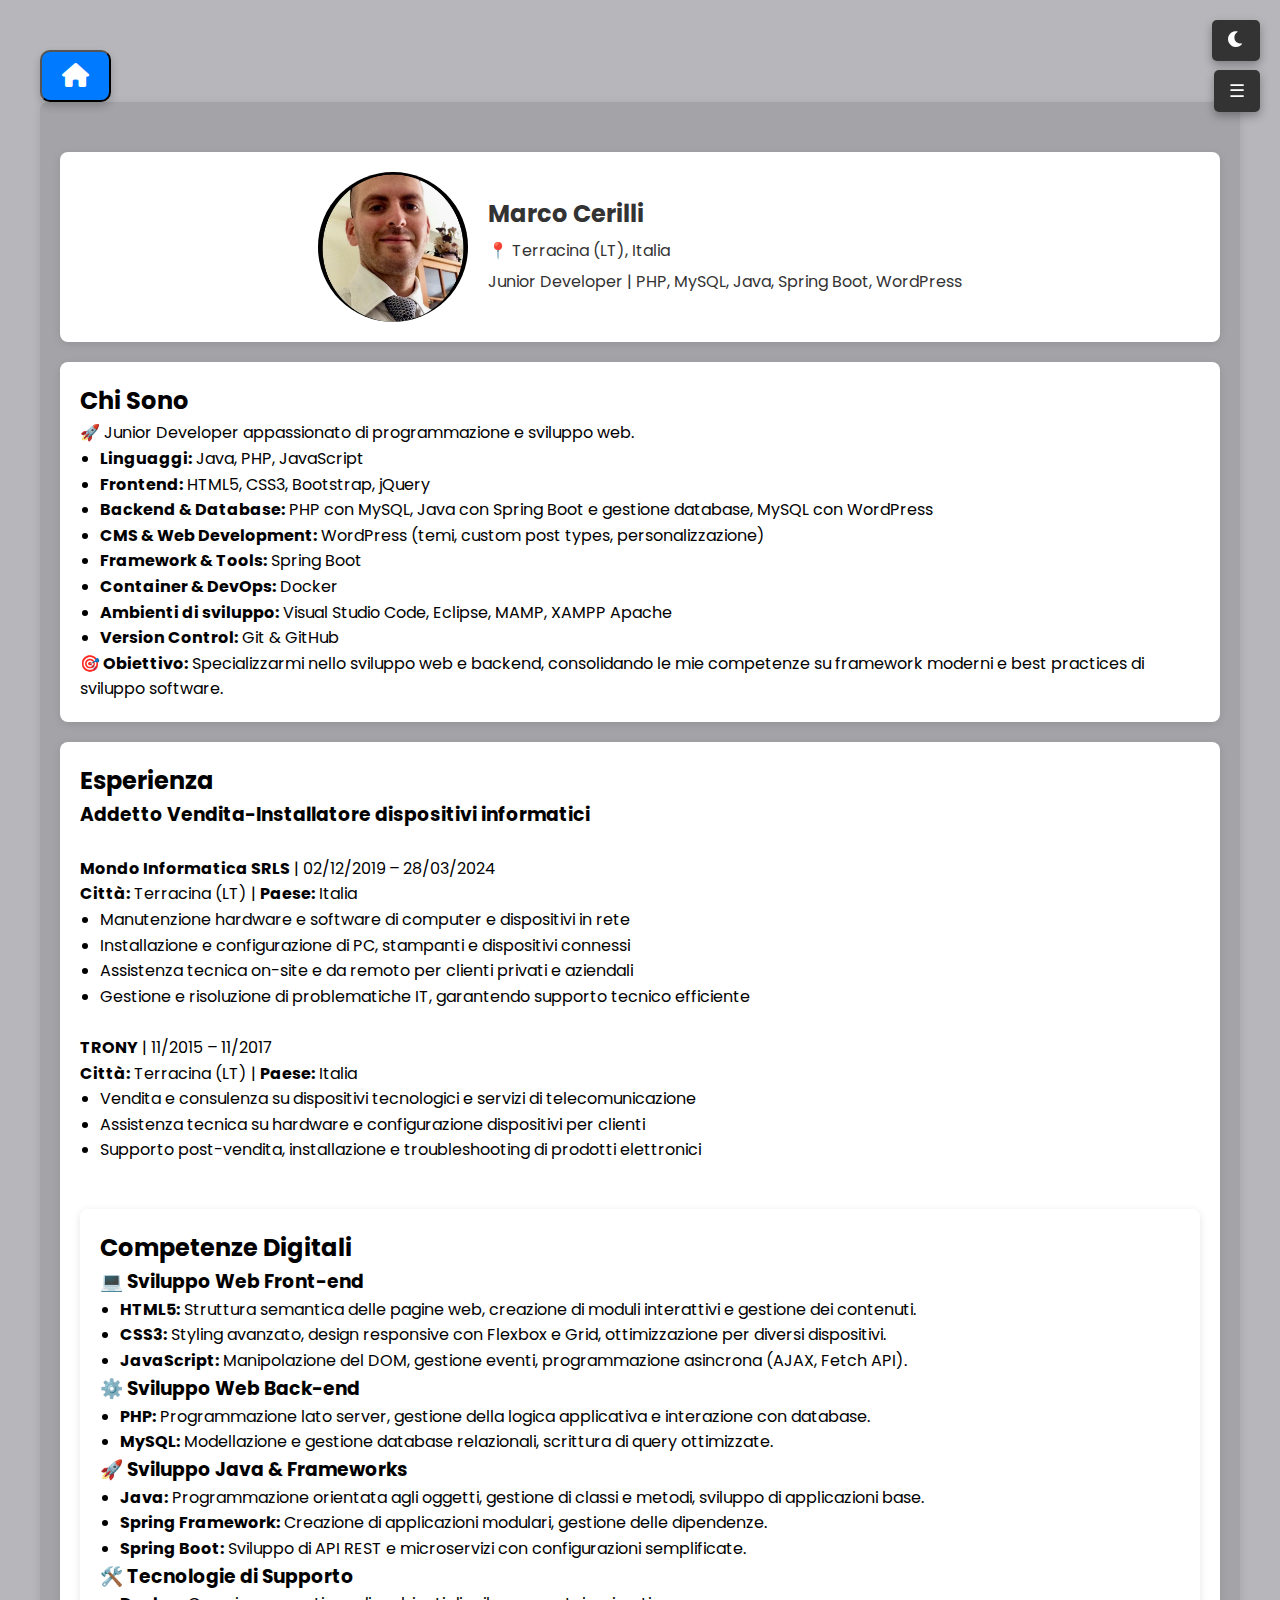
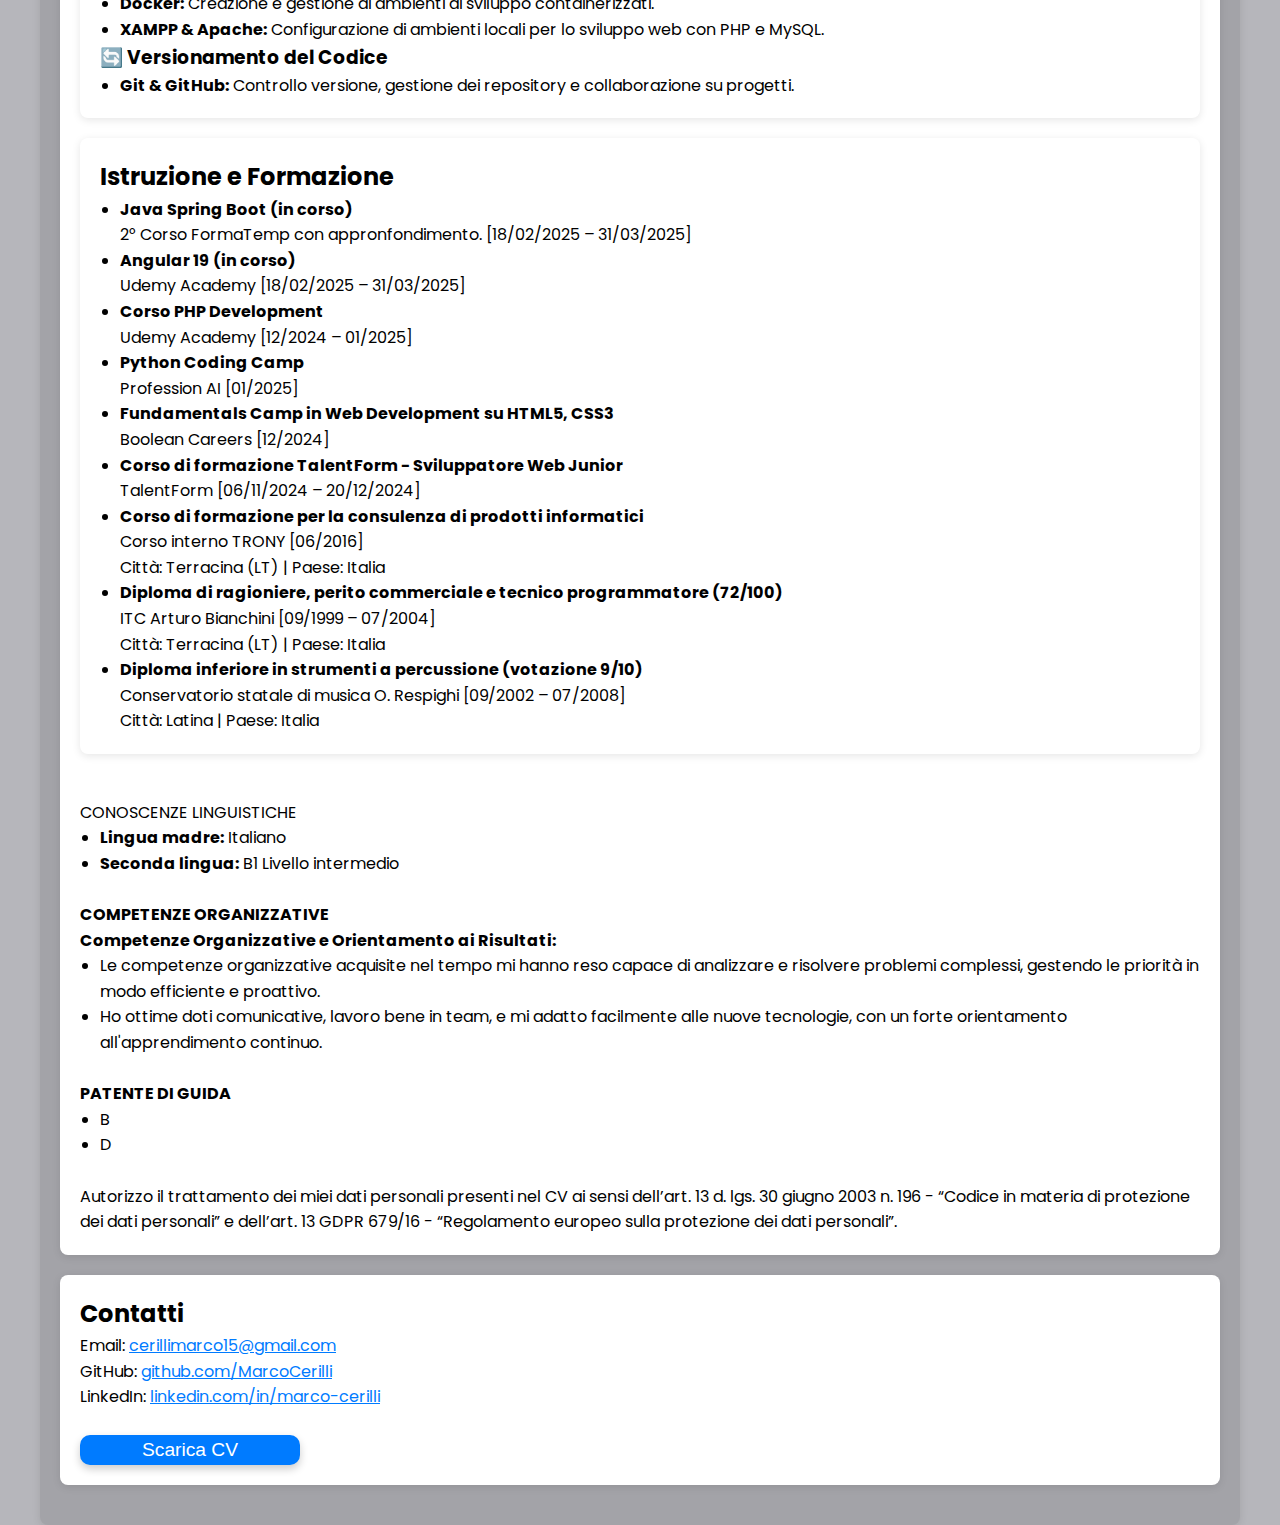
==== Interactive-CV-main/index.html @ ba5b5273 "modificato" ====
<!DOCTYPE html>
<html lang="it">
<head>
    <meta charset="UTF-8">
    <meta name="viewport" content="width=device-width, initial-scale=1.0">
    <title>CV Interattivo - Marco Cerilli</title>
    <link rel="stylesheet" href="style.css">
    <link rel="stylesheet" href="https://cdnjs.cloudflare.com/ajax/libs/font-awesome/6.0.0-beta3/css/all.min.css">
    <link rel="stylesheet" href="//fonts.googleapis.com/css2?family=Poppins:wght@300;400;600&display=swap" >
    


</head>
<body>
<!-- Pulsante Menu -->
<button id="menuBtn">
    <i class="fas fa-home"></i> <!-- Icona casetta -->
</button>

<!-- Pulsante Dark Mode -->
<button id="darkModeBtn">
    <i class="fas fa-moon"></i> <!-- Icona luna -->
</button>

<!-- Pulsante Menu Fisso -->
<button id="menuFixedBtn" class="menu-fixed-btn">☰</button>

    <div class="content-wrapper">

    <section class="profile">
        <img src="foto_profilo.jpg" alt="Profile Picture">
        <div class="info">
            <h2>Marco Cerilli</h2>
            <p>📍 Terracina (LT), Italia</p>
            <p>Junior Developer | PHP, MySQL, Java, Spring Boot, WordPress</p>
           
        </div>
    </section>

   <!-- Navbar -->
    <nav id="navbar">
        <ul>
            <li><a href="#about">Chi Sono</a></li>
            <li><a href="#experience">Esperienza</a></li>
            <li><a href="#skills">Competenze Digitali</a></li>
            <li><a href="#contact">Contatti</a></li>
        </ul>
    </nav>

    
    <section id="about">
        <h2>Chi Sono</h2>
        <p>🚀 Junior Developer appassionato di programmazione e sviluppo web.</p>
        <ul>
            <li><strong>Linguaggi:</strong> Java, PHP, JavaScript</li>
            <li><strong>Frontend:</strong> HTML5, CSS3, Bootstrap, jQuery</li>
            <li><strong>Backend & Database:</strong> PHP con MySQL, Java con Spring Boot e gestione database, MySQL con WordPress</li>
            <li><strong>CMS & Web Development:</strong> WordPress (temi, custom post types, personalizzazione)</li>
            <li><strong>Framework & Tools:</strong> Spring Boot</li>
            <li><strong>Container & DevOps:</strong> Docker</li>
            <li><strong>Ambienti di sviluppo:</strong> Visual Studio Code, Eclipse, MAMP, XAMPP Apache</li>
            <li><strong>Version Control:</strong> Git & GitHub</li>
        </ul>
        <p><strong>🎯 Obiettivo:</strong> Specializzarmi nello sviluppo web e backend, consolidando le mie competenze su framework moderni e best practices di sviluppo software.</p>
    </section>
    

    <section id="experience">
        <h2>Esperienza</h2>
        
        <div class="job">
            <h3>Addetto Vendita-Installatore dispositivi informatici</h3><br>
            <p><strong>Mondo Informatica SRLS</strong> | 02/12/2019 – 28/03/2024</p>
            <p><strong>Città:</strong> Terracina (LT) | <strong>Paese:</strong> Italia</p>
            <ul>
                <li>Manutenzione hardware e software di computer e dispositivi in rete</li>
                <li>Installazione e configurazione di PC, stampanti e dispositivi connessi</li>
                <li>Assistenza tecnica on-site e da remoto per clienti privati e aziendali</li>
                <li>Gestione e risoluzione di problematiche IT, garantendo supporto tecnico efficiente</li>
               
            </ul>
        </div>
    <br>
        <div class="job">
            <p><strong>TRONY</strong> | 11/2015 – 11/2017</p>
            <p><strong>Città:</strong> Terracina (LT) | <strong>Paese:</strong> Italia</p>
            <ul>
                <li>Vendita e consulenza su dispositivi tecnologici e servizi di telecomunicazione</li>
                <li>Assistenza tecnica su hardware e configurazione dispositivi per clienti</li>
                <li>Supporto post-vendita, installazione e troubleshooting di prodotti elettronici</li><br>
            </ul>
        </div>
    

    <section id="skills">
        <h2>Competenze Digitali</h2>

        <div class="competence-container">
            <div class="competence">
                <h3 class="competence-title">💻 Sviluppo Web Front-end</h3>
                <ul>
                    <li><strong>HTML5:</strong> Struttura semantica delle pagine web, creazione di moduli interattivi e gestione dei contenuti.</li>
                    <li><strong>CSS3:</strong> Styling avanzato, design responsive con Flexbox e Grid, ottimizzazione per diversi dispositivi.</li>
                    <li><strong>JavaScript:</strong> Manipolazione del DOM, gestione eventi, programmazione asincrona (AJAX, Fetch API).</li>
                </ul>
            </div>
        
            <!-- Sezione WordPress (se necessario, attivabile con commento) 
            <div class="competence">
                <h3 class="competence-title">🎨 WordPress Development</h3>
                <ul>
                    <li>Struttura e gerarchia di WordPress.</li>
                    <li>Creazione e personalizzazione di temi e template.</li>
                    <li>Custom Post Types, Custom Fields e tassonomie personalizzate.</li>
                    <li>Creazione di shortcode e gestione del LOOP.</li>
                </ul>
            </div>-->
        
            <div class="competence">
                <h3 class="competence-title">⚙️ Sviluppo Web Back-end</h3>
                <ul>
                    <li><strong>PHP:</strong> Programmazione lato server, gestione della logica applicativa e interazione con database.</li>
                    <li><strong>MySQL:</strong> Modellazione e gestione database relazionali, scrittura di query ottimizzate.</li>
                </ul>
            </div>
        
            <div class="competence">
                <h3 class="competence-title">🚀 Sviluppo Java & Frameworks</h3>
                <ul>
                    <li><strong>Java:</strong> Programmazione orientata agli oggetti, gestione di classi e metodi, sviluppo di applicazioni base.</li>
                    <li><strong>Spring Framework:</strong> Creazione di applicazioni modulari, gestione delle dipendenze.</li>
                    <li><strong>Spring Boot:</strong> Sviluppo di API REST e microservizi con configurazioni semplificate.</li>
                </ul>
            </div>
        
            <div class="competence">
                <h3 class="competence-title">🛠️ Tecnologie di Supporto</h3>
                <ul>
                    <li><strong>Docker:</strong> Creazione e gestione di ambienti di sviluppo containerizzati.</li>
                    <li><strong>XAMPP & Apache:</strong> Configurazione di ambienti locali per lo sviluppo web con PHP e MySQL.</li>
                </ul>
            </div>
        
            <div class="competence">
                <h3 class="competence-title">🔄 Versionamento del Codice</h3>
                <ul>
                    <li><strong>Git & GitHub:</strong> Controllo versione, gestione dei repository e collaborazione su progetti.</li>
                </ul>
            </div>
        </div>
        

    </section>
    
    <section id="education">
        <h2>Istruzione e Formazione</h2>
        <ul>
            <li>
                <strong>Java Spring Boot (in corso)</strong><br>
                 2° Corso FormaTemp con appronfondimento.  [18/02/2025 – 31/03/2025]<br>
            </li>
            <li>
                <strong>Angular 19 (in corso)</strong><br>
                Udemy Academy [18/02/2025 – 31/03/2025]<br>
            </li>
    
          <!--   <li>
                <strong>WordPress Development (70 ore) – Formazione in corso</strong><br>
                Udemy Academy<br>
            </li> --> 
   
            <li>
                <strong>Corso PHP Development</strong><br>
                Udemy Academy [12/2024 – 01/2025]<br>
            </li>
    
            <li>
                <strong>Python Coding Camp</strong><br>
                Profession AI [01/2025]<br>
            </li>
    
            <li>
                <strong>Fundamentals Camp in Web Development su HTML5, CSS3</strong><br>
                Boolean Careers [12/2024]<br>
            </li>
    
            <li>
                <strong>Corso di formazione TalentForm - Sviluppatore Web Junior</strong><br>
                TalentForm [06/11/2024 – 20/12/2024]<br>
            </li>
    
            <li>
                <strong>Corso di formazione per la consulenza di prodotti informatici</strong><br>
                Corso interno TRONY [06/2016]<br>
                Città: Terracina (LT) | Paese: Italia<br>
            </li>
    
            <li>
                <strong>Diploma di ragioniere, perito commerciale e tecnico programmatore (72/100)</strong><br>
                ITC Arturo Bianchini [09/1999 – 07/2004]<br>
                Città: Terracina (LT) | Paese: Italia<br>
            </li>
    
            <li>
                <strong>Diploma inferiore in strumenti a percussione (votazione 9/10)</strong><br>
                Conservatorio statale di musica O. Respighi [09/2002 – 07/2008]<br>
                Città: Latina | Paese: Italia<br>
            </li>
        </ul>
    </section>
    
    <br
        <h4>CONOSCENZE LINGUISTICHE</h4>
        <ul>
            <li><strong>Lingua madre:</strong> Italiano</li>
            <li><strong>Seconda lingua:</strong>  B1  Livello intermedio </li>
        </ul>
    <br>
        <h4>COMPETENZE ORGANIZZATIVE</h4>
        <p><strong>Competenze Organizzative e Orientamento ai Risultati:</strong></p>
        <ul>
            <li>Le competenze organizzative acquisite nel tempo mi hanno reso capace di analizzare e risolvere problemi complessi, gestendo le priorità in modo efficiente e proattivo.</li>
            <li>Ho ottime doti comunicative, lavoro bene in team, e mi adatto facilmente alle nuove tecnologie, con un forte orientamento all'apprendimento continuo.</li>
        </ul>
    <br>
        <h4>PATENTE DI GUIDA</h4>
        <ul>
            <li>B</li>
            <li>D</li>
        </ul>
    <br>
        <p>Autorizzo il trattamento dei miei dati personali presenti nel CV ai sensi dell’art. 13 d. lgs. 30 giugno 2003 n. 196 - “Codice in materia di protezione dei dati personali” e dell’art. 13 GDPR 679/16 - “Regolamento europeo sulla protezione dei dati personali”.</p>
    </section>

    <section id="contact">
        <h2>Contatti</h2>
        <!-- Link email -->
    <p>Email: <a href="mailto:cerillimarco15@gmail.com">cerillimarco15@gmail.com</a></p>
    
    <!-- Link GitHub -->
    <p>GitHub: <a href="https://github.com/MarcoCerilli" target="_blank">github.com/MarcoCerilli</a></p>
    
    <!-- Link LinkedIn -->
    <p>LinkedIn: <a href="https://www.linkedin.com/in/marco-cerilli/" target="_blank">linkedin.com/in/marco-cerilli</a></p>
    <br>
     <!-- Link per il download del CV -->
    <a href="https://github.com/MarcoCerilli/Interactive-CV/raw/main/CV_2025.pdf" download="CV_2025.pdf">
        
        <button id="downloadCVBtn">Scarica CV</button>
    </a>
    </section>
</div>



    <script src="script.js"></script>
</body>
</html>
---- Interactive-CV-main/style.css ----
/* Reset base */
* {
    margin: 0;
    padding: 0;
    box-sizing: border-box;
}

/* Corpo del documento */
body {
    font-family: 'Poppins', sans-serif;
    background-color: #b6b6bb;
    color: #000;
    line-height: 1.6;
    padding-top: 50px; /* Spazio per la navbar fissa */
    max-width: 1200px;
    margin: 0 auto;
    transition: background-color 0.3s, color 0.3s;
}

/* Modalità Scura */
body.dark-mode {
    background-color: #121212;
    color: #e0e0e0;
}

body.dark-mode h1, body.dark-mode h2, body.dark-mode h3, body.dark-mode h4, body.dark-mode p, body.dark-mode li {
    color: inherit;
}

body.dark-mode a {
    color: #bb86fc;
}

body.dark-mode header, body.dark-mode nav, body.dark-mode footer {
    background-color: #1f1f1f;
}

body.dark-mode section {
    background-color: #333;
}

/* Pulsante Modalità Scura */
#darkModeBtn, 
#menuFixedBtn {
    position: fixed;
    right: 20px;
    background: #333;
    color: white;
    border: none;
    padding: 10px 15px;
    font-size: 18px;
    border-radius: 5px;
    cursor: pointer;
    z-index: 1000;
    box-shadow: 0 4px 10px rgba(0, 0, 0, 0.3);
    transition: background 0.3s;
}

#darkModeBtn {
    top: 20px;
}

#menuFixedBtn {
    top: 70px;
}

@media screen and (max-width: 768px) {
    #darkModeBtn, #menuFixedBtn {
        right: 10px;
    }
}

/* Pulsante Scarica CV */
#downloadCVBtn {
    background-color: #007bff;
    color: white;
    padding: 4px 8px;
    border: none;
    border-radius: 10px;
    cursor: pointer;
    font-size: 1.2rem;
    display: inline-block;
    text-align: center;
    transition: background-color 0.3s, transform 0.3s, box-shadow 0.3s;
    min-width: 220px;
    text-decoration: none;
    box-shadow: 0 4px 8px rgba(0, 0, 0, 0.2);
}

#downloadCVBtn:hover {
    background-color: #0056b3;
    transform: translateY(-4px);
}

#downloadCVBtn:active {
    background-color: #003d82;
    transform: translateY(0);
}

/* Navbar a scomparsa */
nav {
    background-color: #333;
    padding: 10px;
    position: fixed;
    width: 100%;
    top: -100%;
    left: 0;
    z-index: 1000;
    box-shadow: 0 4px 6px rgba(0, 0, 0, 0.1);
    transition: top 0.3s;
}

nav.show {
    top: 0;
}

nav ul {
    display: flex;
    justify-content: center;
    flex-direction: column;
    padding: 0;
    margin: 0;
}

nav ul li {
    list-style: none;
    margin: 10px 0;
}

nav ul li a {
    color: white;
    font-size: 1.5rem;
    text-decoration: none;
    padding: 10px;
}

nav ul li a:hover {
    color: #007bff;
}

/* Pulsante Menu (Hamburger) */
#menuBtn {
    display: inline-block;
    cursor: pointer;
    font-size: 1.5rem;
    color: white;
    padding: 10px 20px;
    border-radius: 10px;
    background-color: #007bff;
    transition: background-color 0.3s, transform 0.3s, box-shadow 0.3s;
    box-shadow: 0 4px 8px rgba(0, 0, 0, 0.2);
}

#menuBtn:hover {
    background-color: #0056b3;
    transform: translateY(-4px);
}

#menuBtn:active {
    background-color: #003d82;
    transform: translateY(0);
}

#menuBtn span {
    display: block;
    width: 30px;
    height: 4px;
    background-color: white;
    margin: 6px 0;
    transition: all 0.3s ease;
}

#menuBtn.open span:nth-child(1) {
    transform: translateY(10px) rotate(45deg);
}

#menuBtn.open span:nth-child(2) {
    opacity: 0;
}

#menuBtn.open span:nth-child(3) {
    transform: translateY(-10px) rotate(-45deg);
}

/* Sezione Profilo */
.profile {
    display: flex;
    align-items: center;
    justify-content: center;
    margin-top: 30px;
    text-align: left;
}

.profile img {
    border-radius: 50%;
    width: 150px;
    height: 150px;
    margin-right: 20px;
}

.profile .info {
    color: #333;
    font-size: 1rem;
}

.profile .info h2 {
    font-size: 1.5rem;
    font-weight: bold;
}

.profile .info p {
    font-size: 1rem;
    margin: 5px 0;
}

.profile .info a {
    color: #007bff;
    text-decoration: underline;
}

.profile .info a:hover {
    color: #0056b3;
}

/* Sezione generica */
section {
    background-color: white;
    padding: 20px;
    margin: 20px 0;
    border-radius: 8px;
    box-shadow: 0 2px 8px rgba(0, 0, 0, 0.1);
    animation: fadeIn 1s ease-out;
}

/* Animazioni */
@keyframes fadeIn {
    0% {
        opacity: 0;
        transform: translateY(20px);
    }
    100% {
        opacity: 1;
        transform: translateY(0);
    }
}

/* Footer */
footer {
    background-color: #080808;
    color: rgb(255, 255, 255);
    text-align: center;
    padding: 10px;
    margin-top: 50px;
}

/* Content Wrapper */
.content-wrapper {
    max-width: 1800px;
    margin: 0 auto;
    padding-top: 90px;
    background-color: rgba(0, 0, 0, 0.1);
    padding: 20px;
    border-radius: 8px;
    box-shadow: 0 2px 8px rgba(0, 0, 0, 0.1);
    position: relative;
}

/* Responsive design per dispositivi mobili */
@media (max-width: 768px) {
    body {
        padding: 10px;
    }

    h1 {
        font-size: 2.5rem;
    }

    #darkModeBtn {
        top: 10px;
        right: 10px;
    }

    .profile {
        flex-direction: column;
        align-items: center;
    }

    .profile img {
        width: 120px;
        height: 120px;
    }

    section {
        padding: 20px;
    }

    #downloadCVBtn {
        width: 100%;
        text-align: center;
    }

    nav ul {
        flex-direction: column;
    }

    nav ul li {
        margin: 10px 0;
    }

    footer {
        font-size: 0.9rem;
    }
}

@media (max-width: 480px) {
    h1 {
        font-size: 2rem;
    }

    #darkModeBtn {
        font-size: 0.9rem;
        padding: 8px 15px;
    }

    .profile img {
        width: 100px;
        height: 100px;
    }

    section {
        padding: 15px;
    }

    #downloadCV {
        padding: 10px 20px;
        font-size: 1rem;
    }
}

#contact a {
    color: #007bff;
}

ul {
    padding-left: 20px;
    list-style-position: outside;
    position: relative;
}
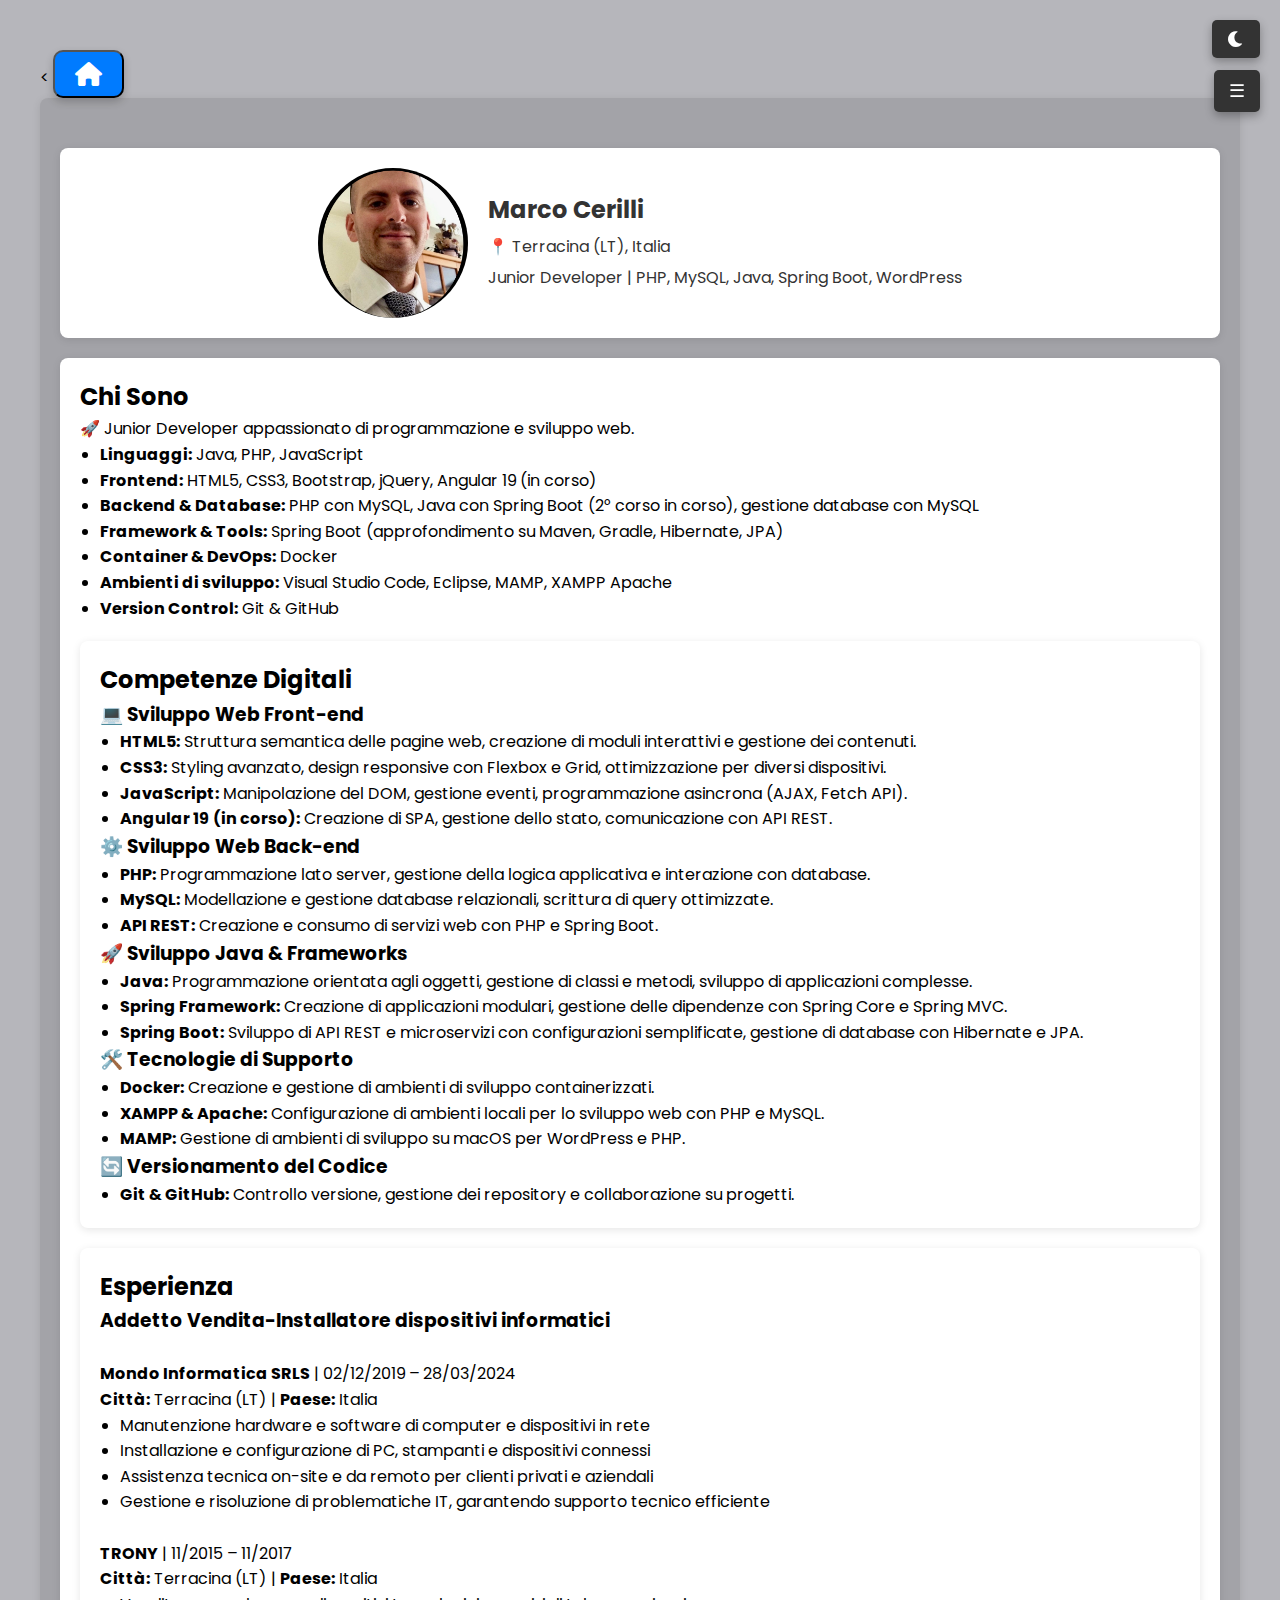
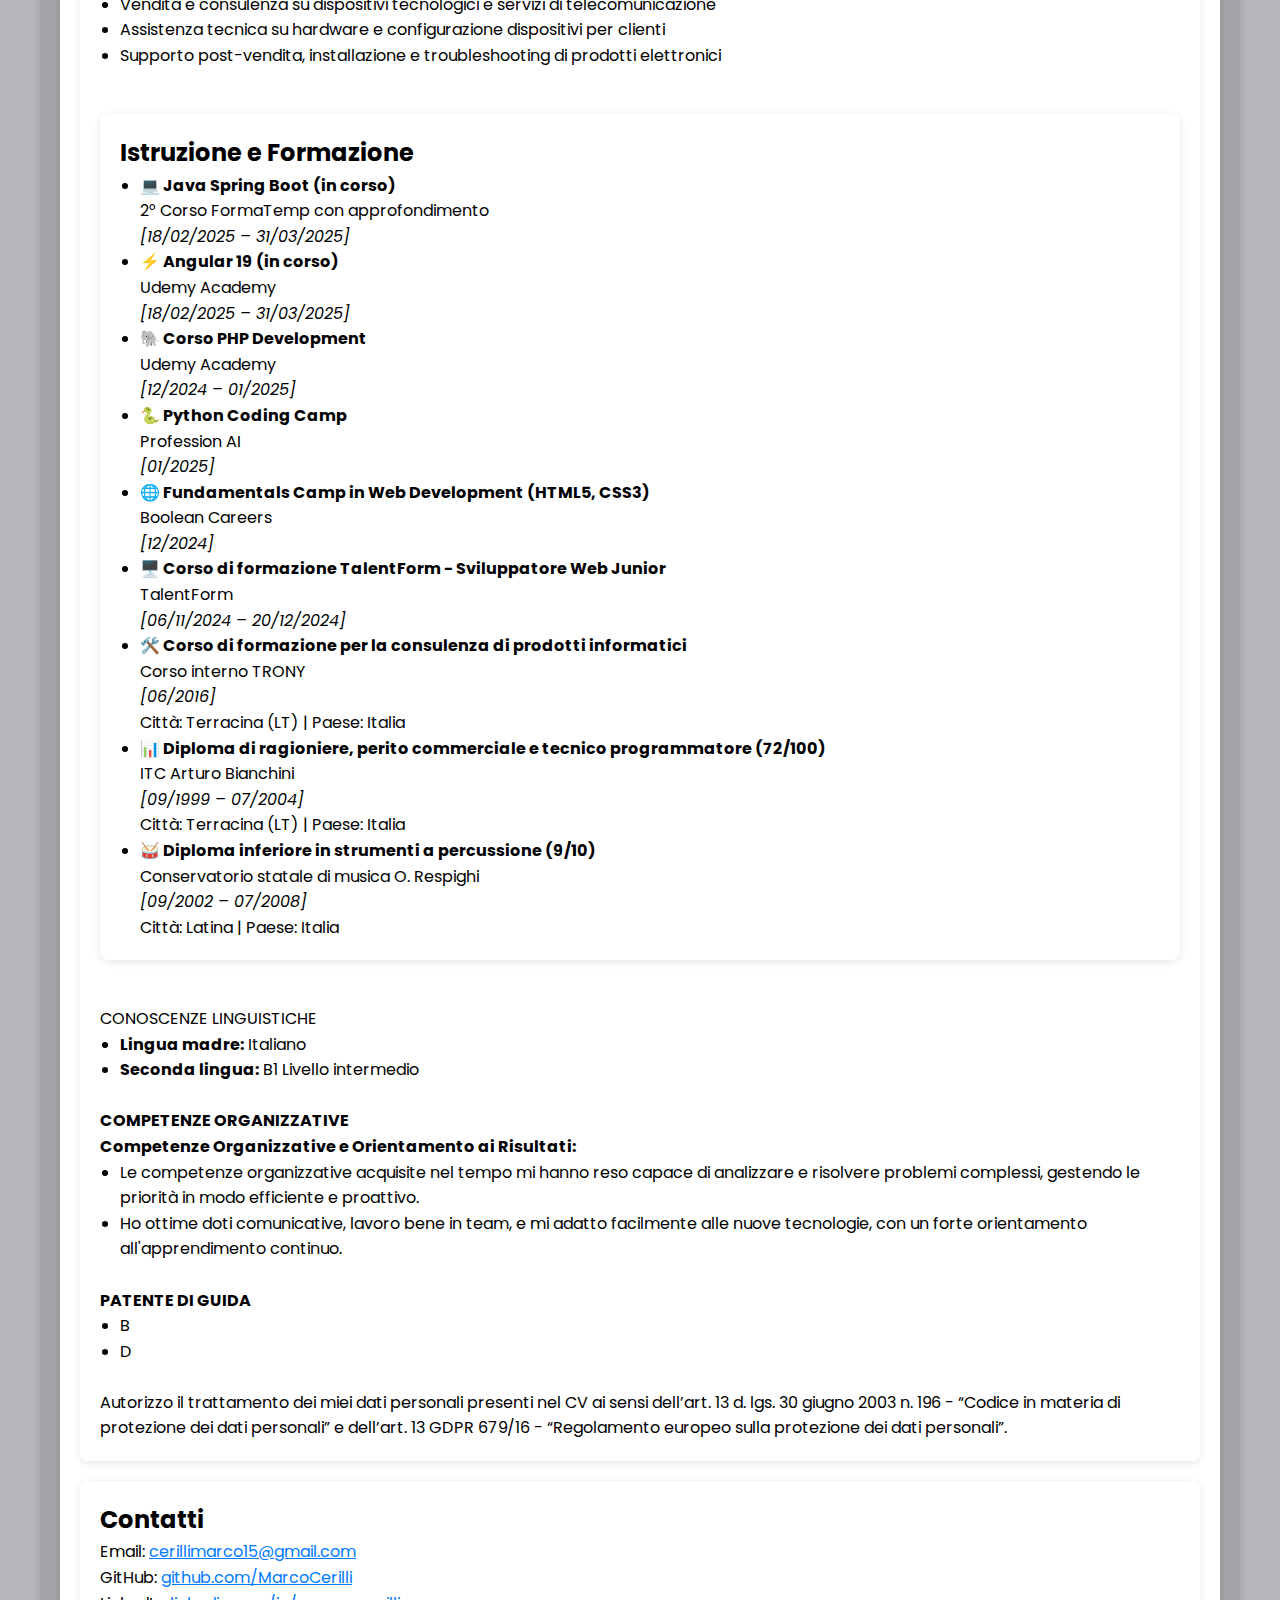
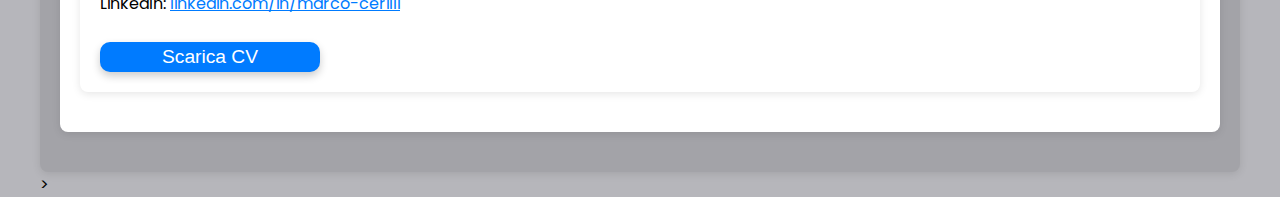
==== commit 435acb42: "modificato" ====
--- a/Interactive-CV-main/index.html
+++ b/Interactive-CV-main/index.html
@@ -1,4 +1,4 @@
-<!DOCTYPE html>
+<<!DOCTYPE html>
 <html lang="it">
 <head>
     <meta charset="UTF-8">
@@ -53,161 +53,154 @@
         <p>🚀 Junior Developer appassionato di programmazione e sviluppo web.</p>
         <ul>
             <li><strong>Linguaggi:</strong> Java, PHP, JavaScript</li>
-            <li><strong>Frontend:</strong> HTML5, CSS3, Bootstrap, jQuery</li>
-            <li><strong>Backend & Database:</strong> PHP con MySQL, Java con Spring Boot e gestione database, MySQL con WordPress</li>
-            <li><strong>CMS & Web Development:</strong> WordPress (temi, custom post types, personalizzazione)</li>
-            <li><strong>Framework & Tools:</strong> Spring Boot</li>
+            <li><strong>Frontend:</strong> HTML5, CSS3, Bootstrap, jQuery, Angular 19 (in corso)</li>
+            <li><strong>Backend & Database:</strong> PHP con MySQL, Java con Spring Boot (2° corso in corso), gestione database con MySQL</li>
+            <li><strong>Framework & Tools:</strong> Spring Boot (approfondimento su Maven, Gradle, Hibernate, JPA)</li>
             <li><strong>Container & DevOps:</strong> Docker</li>
             <li><strong>Ambienti di sviluppo:</strong> Visual Studio Code, Eclipse, MAMP, XAMPP Apache</li>
             <li><strong>Version Control:</strong> Git & GitHub</li>
         </ul>
-        <p><strong>🎯 Obiettivo:</strong> Specializzarmi nello sviluppo web e backend, consolidando le mie competenze su framework moderni e best practices di sviluppo software.</p>
-    </section>
-    
-
-    <section id="experience">
-        <h2>Esperienza</h2>
+    
+
+    
+
+  <section id="skills">
+    <h2>Competenze Digitali</h2>
+
+    <div class="competence-container">
+        <div class="competence">
+            <h3 class="competence-title">💻 Sviluppo Web Front-end</h3>
+            <ul>
+                <li><strong>HTML5:</strong> Struttura semantica delle pagine web, creazione di moduli interattivi e gestione dei contenuti.</li>
+                <li><strong>CSS3:</strong> Styling avanzato, design responsive con Flexbox e Grid, ottimizzazione per diversi dispositivi.</li>
+                <li><strong>JavaScript:</strong> Manipolazione del DOM, gestione eventi, programmazione asincrona (AJAX, Fetch API).</li>
+                <li><strong>Angular 19 (in corso):</strong> Creazione di SPA, gestione dello stato, comunicazione con API REST.</li>
+            </ul>
+        </div>
+
+        <div class="competence">
+            <h3 class="competence-title">⚙️ Sviluppo Web Back-end</h3>
+            <ul>
+                <li><strong>PHP:</strong> Programmazione lato server, gestione della logica applicativa e interazione con database.</li>
+                <li><strong>MySQL:</strong> Modellazione e gestione database relazionali, scrittura di query ottimizzate.</li>
+                <li><strong>API REST:</strong> Creazione e consumo di servizi web con PHP e Spring Boot.</li>
+            </ul>
+        </div>
+
+        <div class="competence">
+            <h3 class="competence-title">🚀 Sviluppo Java & Frameworks</h3>
+            <ul>
+                <li><strong>Java:</strong> Programmazione orientata agli oggetti, gestione di classi e metodi, sviluppo di applicazioni complesse.</li>
+                <li><strong>Spring Framework:</strong> Creazione di applicazioni modulari, gestione delle dipendenze con Spring Core e Spring MVC.</li>
+                <li><strong>Spring Boot:</strong> Sviluppo di API REST e microservizi con configurazioni semplificate, gestione di database con Hibernate e JPA.</li>
+            </ul>
+        </div>
+
+        <div class="competence">
+            <h3 class="competence-title">🛠️ Tecnologie di Supporto</h3>
+            <ul>
+                <li><strong>Docker:</strong> Creazione e gestione di ambienti di sviluppo containerizzati.</li>
+                <li><strong>XAMPP & Apache:</strong> Configurazione di ambienti locali per lo sviluppo web con PHP e MySQL.</li>
+                <li><strong>MAMP:</strong> Gestione di ambienti di sviluppo su macOS per WordPress e PHP.</li>
+            </ul>
+        </div>
+
+        <div class="competence">
+            <h3 class="competence-title">🔄 Versionamento del Codice</h3>
+            <ul>
+                <li><strong>Git & GitHub:</strong> Controllo versione, gestione dei repository e collaborazione su progetti.</li>
+            </ul>
+        </div>
+    </div>
+</section>
+<section id="experience">
+    <h2>Esperienza</h2>
+    
+    <div class="job">
+        <h3>Addetto Vendita-Installatore dispositivi informatici</h3><br>
+        <p><strong>Mondo Informatica SRLS</strong> | 02/12/2019 – 28/03/2024</p>
+        <p><strong>Città:</strong> Terracina (LT) | <strong>Paese:</strong> Italia</p>
+        <ul>
+            <li>Manutenzione hardware e software di computer e dispositivi in rete</li>
+            <li>Installazione e configurazione di PC, stampanti e dispositivi connessi</li>
+            <li>Assistenza tecnica on-site e da remoto per clienti privati e aziendali</li>
+            <li>Gestione e risoluzione di problematiche IT, garantendo supporto tecnico efficiente</li>
+           
+        </ul>
+    </div>
+<br>
+    <div class="job">
+        <p><strong>TRONY</strong> | 11/2015 – 11/2017</p>
+        <p><strong>Città:</strong> Terracina (LT) | <strong>Paese:</strong> Italia</p>
+        <ul>
+            <li>Vendita e consulenza su dispositivi tecnologici e servizi di telecomunicazione</li>
+            <li>Assistenza tecnica su hardware e configurazione dispositivi per clienti</li>
+            <li>Supporto post-vendita, installazione e troubleshooting di prodotti elettronici</li><br>
+        </ul>
+    </div>
+
+<section id="education">
+    <h2>Istruzione e Formazione</h2>
+    <ul>
+        <li>
+            <strong>💻 Java Spring Boot (in corso)</strong><br>
+            2° Corso FormaTemp con approfondimento <br>
+            <em>[18/02/2025 – 31/03/2025]</em>
+        </li>
         
-        <div class="job">
-            <h3>Addetto Vendita-Installatore dispositivi informatici</h3><br>
-            <p><strong>Mondo Informatica SRLS</strong> | 02/12/2019 – 28/03/2024</p>
-            <p><strong>Città:</strong> Terracina (LT) | <strong>Paese:</strong> Italia</p>
-            <ul>
-                <li>Manutenzione hardware e software di computer e dispositivi in rete</li>
-                <li>Installazione e configurazione di PC, stampanti e dispositivi connessi</li>
-                <li>Assistenza tecnica on-site e da remoto per clienti privati e aziendali</li>
-                <li>Gestione e risoluzione di problematiche IT, garantendo supporto tecnico efficiente</li>
-               
-            </ul>
-        </div>
-    <br>
-        <div class="job">
-            <p><strong>TRONY</strong> | 11/2015 – 11/2017</p>
-            <p><strong>Città:</strong> Terracina (LT) | <strong>Paese:</strong> Italia</p>
-            <ul>
-                <li>Vendita e consulenza su dispositivi tecnologici e servizi di telecomunicazione</li>
-                <li>Assistenza tecnica su hardware e configurazione dispositivi per clienti</li>
-                <li>Supporto post-vendita, installazione e troubleshooting di prodotti elettronici</li><br>
-            </ul>
-        </div>
-    
-
-    <section id="skills">
-        <h2>Competenze Digitali</h2>
-
-        <div class="competence-container">
-            <div class="competence">
-                <h3 class="competence-title">💻 Sviluppo Web Front-end</h3>
-                <ul>
-                    <li><strong>HTML5:</strong> Struttura semantica delle pagine web, creazione di moduli interattivi e gestione dei contenuti.</li>
-                    <li><strong>CSS3:</strong> Styling avanzato, design responsive con Flexbox e Grid, ottimizzazione per diversi dispositivi.</li>
-                    <li><strong>JavaScript:</strong> Manipolazione del DOM, gestione eventi, programmazione asincrona (AJAX, Fetch API).</li>
-                </ul>
-            </div>
-        
-            <!-- Sezione WordPress (se necessario, attivabile con commento) 
-            <div class="competence">
-                <h3 class="competence-title">🎨 WordPress Development</h3>
-                <ul>
-                    <li>Struttura e gerarchia di WordPress.</li>
-                    <li>Creazione e personalizzazione di temi e template.</li>
-                    <li>Custom Post Types, Custom Fields e tassonomie personalizzate.</li>
-                    <li>Creazione di shortcode e gestione del LOOP.</li>
-                </ul>
-            </div>-->
-        
-            <div class="competence">
-                <h3 class="competence-title">⚙️ Sviluppo Web Back-end</h3>
-                <ul>
-                    <li><strong>PHP:</strong> Programmazione lato server, gestione della logica applicativa e interazione con database.</li>
-                    <li><strong>MySQL:</strong> Modellazione e gestione database relazionali, scrittura di query ottimizzate.</li>
-                </ul>
-            </div>
-        
-            <div class="competence">
-                <h3 class="competence-title">🚀 Sviluppo Java & Frameworks</h3>
-                <ul>
-                    <li><strong>Java:</strong> Programmazione orientata agli oggetti, gestione di classi e metodi, sviluppo di applicazioni base.</li>
-                    <li><strong>Spring Framework:</strong> Creazione di applicazioni modulari, gestione delle dipendenze.</li>
-                    <li><strong>Spring Boot:</strong> Sviluppo di API REST e microservizi con configurazioni semplificate.</li>
-                </ul>
-            </div>
-        
-            <div class="competence">
-                <h3 class="competence-title">🛠️ Tecnologie di Supporto</h3>
-                <ul>
-                    <li><strong>Docker:</strong> Creazione e gestione di ambienti di sviluppo containerizzati.</li>
-                    <li><strong>XAMPP & Apache:</strong> Configurazione di ambienti locali per lo sviluppo web con PHP e MySQL.</li>
-                </ul>
-            </div>
-        
-            <div class="competence">
-                <h3 class="competence-title">🔄 Versionamento del Codice</h3>
-                <ul>
-                    <li><strong>Git & GitHub:</strong> Controllo versione, gestione dei repository e collaborazione su progetti.</li>
-                </ul>
-            </div>
-        </div>
-        
-
-    </section>
-    
-    <section id="education">
-        <h2>Istruzione e Formazione</h2>
-        <ul>
-            <li>
-                <strong>Java Spring Boot (in corso)</strong><br>
-                 2° Corso FormaTemp con appronfondimento.  [18/02/2025 – 31/03/2025]<br>
-            </li>
-            <li>
-                <strong>Angular 19 (in corso)</strong><br>
-                Udemy Academy [18/02/2025 – 31/03/2025]<br>
-            </li>
-    
-          <!--   <li>
-                <strong>WordPress Development (70 ore) – Formazione in corso</strong><br>
-                Udemy Academy<br>
-            </li> --> 
-   
-            <li>
-                <strong>Corso PHP Development</strong><br>
-                Udemy Academy [12/2024 – 01/2025]<br>
-            </li>
-    
-            <li>
-                <strong>Python Coding Camp</strong><br>
-                Profession AI [01/2025]<br>
-            </li>
-    
-            <li>
-                <strong>Fundamentals Camp in Web Development su HTML5, CSS3</strong><br>
-                Boolean Careers [12/2024]<br>
-            </li>
-    
-            <li>
-                <strong>Corso di formazione TalentForm - Sviluppatore Web Junior</strong><br>
-                TalentForm [06/11/2024 – 20/12/2024]<br>
-            </li>
-    
-            <li>
-                <strong>Corso di formazione per la consulenza di prodotti informatici</strong><br>
-                Corso interno TRONY [06/2016]<br>
-                Città: Terracina (LT) | Paese: Italia<br>
-            </li>
-    
-            <li>
-                <strong>Diploma di ragioniere, perito commerciale e tecnico programmatore (72/100)</strong><br>
-                ITC Arturo Bianchini [09/1999 – 07/2004]<br>
-                Città: Terracina (LT) | Paese: Italia<br>
-            </li>
-    
-            <li>
-                <strong>Diploma inferiore in strumenti a percussione (votazione 9/10)</strong><br>
-                Conservatorio statale di musica O. Respighi [09/2002 – 07/2008]<br>
-                Città: Latina | Paese: Italia<br>
-            </li>
-        </ul>
-    </section>
+        <li>
+            <strong>⚡ Angular 19 (in corso)</strong><br>
+            Udemy Academy <br>
+            <em>[18/02/2025 – 31/03/2025]</em>
+        </li>
+
+        <li>
+            <strong>🐘 Corso PHP Development</strong><br>
+            Udemy Academy <br>
+            <em>[12/2024 – 01/2025]</em>
+        </li>
+
+        <li>
+            <strong>🐍 Python Coding Camp</strong><br>
+            Profession AI <br>
+            <em>[01/2025]</em>
+        </li>
+
+        <li>
+            <strong>🌐 Fundamentals Camp in Web Development (HTML5, CSS3)</strong><br>
+            Boolean Careers <br>
+            <em>[12/2024]</em>
+        </li>
+
+        <li>
+            <strong>🖥️ Corso di formazione TalentForm - Sviluppatore Web Junior</strong><br>
+            TalentForm <br>
+            <em>[06/11/2024 – 20/12/2024]</em>
+        </li>
+
+        <li>
+            <strong>🛠️ Corso di formazione per la consulenza di prodotti informatici</strong><br>
+            Corso interno TRONY <br>
+            <em>[06/2016]</em><br>
+            <span>Città: Terracina (LT) | Paese: Italia</span>
+        </li>
+
+        <li>
+            <strong>📊 Diploma di ragioniere, perito commerciale e tecnico programmatore (72/100)</strong><br>
+            ITC Arturo Bianchini <br>
+            <em>[09/1999 – 07/2004]</em><br>
+            <span>Città: Terracina (LT) | Paese: Italia</span>
+        </li>
+
+        <li>
+            <strong>🥁 Diploma inferiore in strumenti a percussione (9/10)</strong><br>
+            Conservatorio statale di musica O. Respighi <br>
+            <em>[09/2002 – 07/2008]</em><br>
+            <span>Città: Latina | Paese: Italia</span>
+        </li>
+    </ul>
+</section>
+
     
     <br
         <h4>CONOSCENZE LINGUISTICHE</h4>
@@ -256,3 +249,4 @@
     <script src="script.js"></script>
 </body>
 </html>
+>